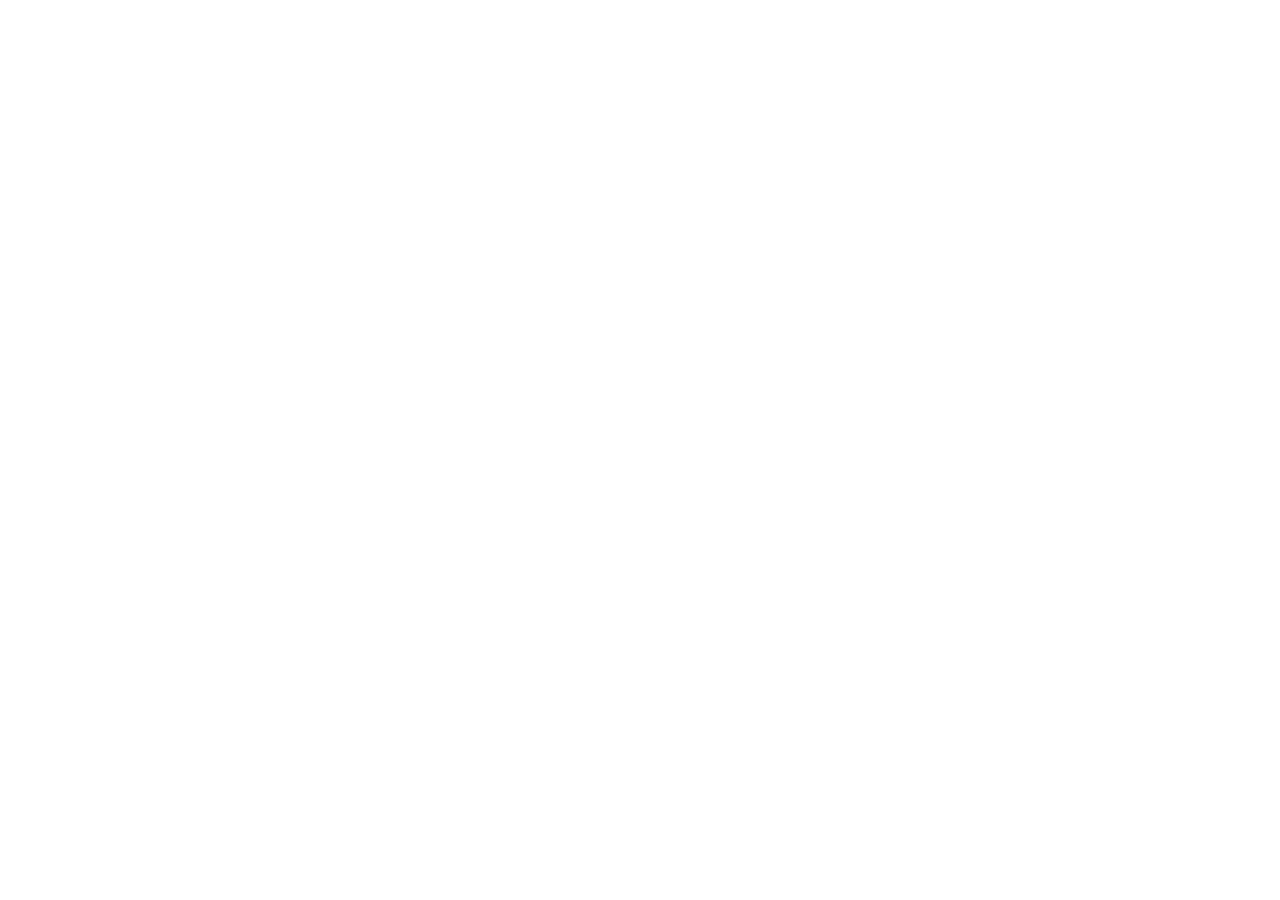
==== index.html @ ccdc5679 "Criado a Estrutura Inicial do Projeto - Estrutura inicial da página principal" ====
<!DOCTYPE html>
<html lang="pt-br">
<head>
    <meta charset="UTF-8">
    <meta name="viewport" content="width=device-width, initial-scale=1.0">
    <title>Projetos Redes Sociais</title>

    <link rel="shortcut icon" href="favicon.ico" type="image/x-icon">
</head>
<body>
    <h1></h1>
</body>
</html>
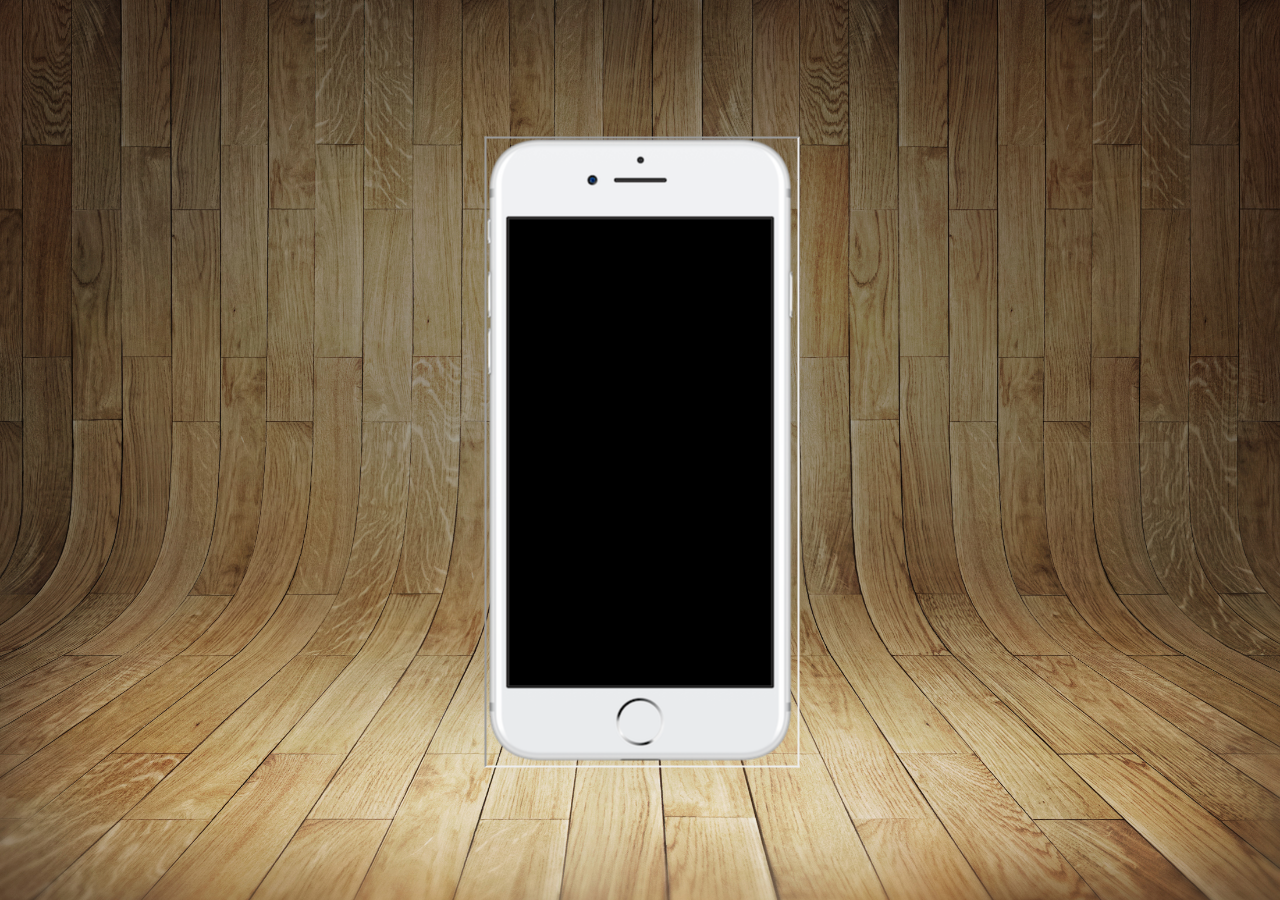
==== commit 4c2af039: "Atualização Projeto Redes Sociais - Criado a estrutura do Index - Criado a folha de estilos, além de" ====
--- a/index.html
+++ b/index.html
@@ -4,10 +4,17 @@
     <meta charset="UTF-8">
     <meta name="viewport" content="width=device-width, initial-scale=1.0">
     <title>Projetos Redes Sociais</title>
-
+    <link rel="stylesheet" href="estilos/styles.css">
     <link rel="shortcut icon" href="favicon.ico" type="image/x-icon">
 </head>
 <body>
-    <h1></h1>
+    <main>
+        <section id="telefone">
+            <iframe src="" name="tela-telefone" width="311" height="627"></iframe>
+        </section>
+        <section id="redes-sociais">
+
+        </section>
+    </main>
 </body>
 </html>
--- a/estilos/styles.css
+++ b/estilos/styles.css
@@ -0,0 +1,35 @@
+@charset "UTF-8"; 
+ 
+ * {
+    margin: 0;
+    padding: 0;
+    font-family: Arial, Helvetica, sans-serif;
+ }
+
+
+ html, body {
+    height: 100vh; /* ocupa 100% da altura da tela*/
+    width: 100vw; /* ocupa 100% da largura da tela*/
+    background-color: black;
+ }
+
+ body {
+    background: url(../imagens/fundo-madeira.jpg) no-repeat top center;
+    background-size: cover;
+    background-attachment: fixed;
+ }
+ main {
+    height: 100vh;
+    position: relative;
+ }
+
+ section#telefone {
+    height: 627px;
+    width: 311px;
+    position: absolute;
+    top: 50%;
+    left: 50%;
+    transform: translate(-50%, -50%);
+    background: url(../imagens/frame-iphone.png);
+    background-repeat: no-repeat;
+ }
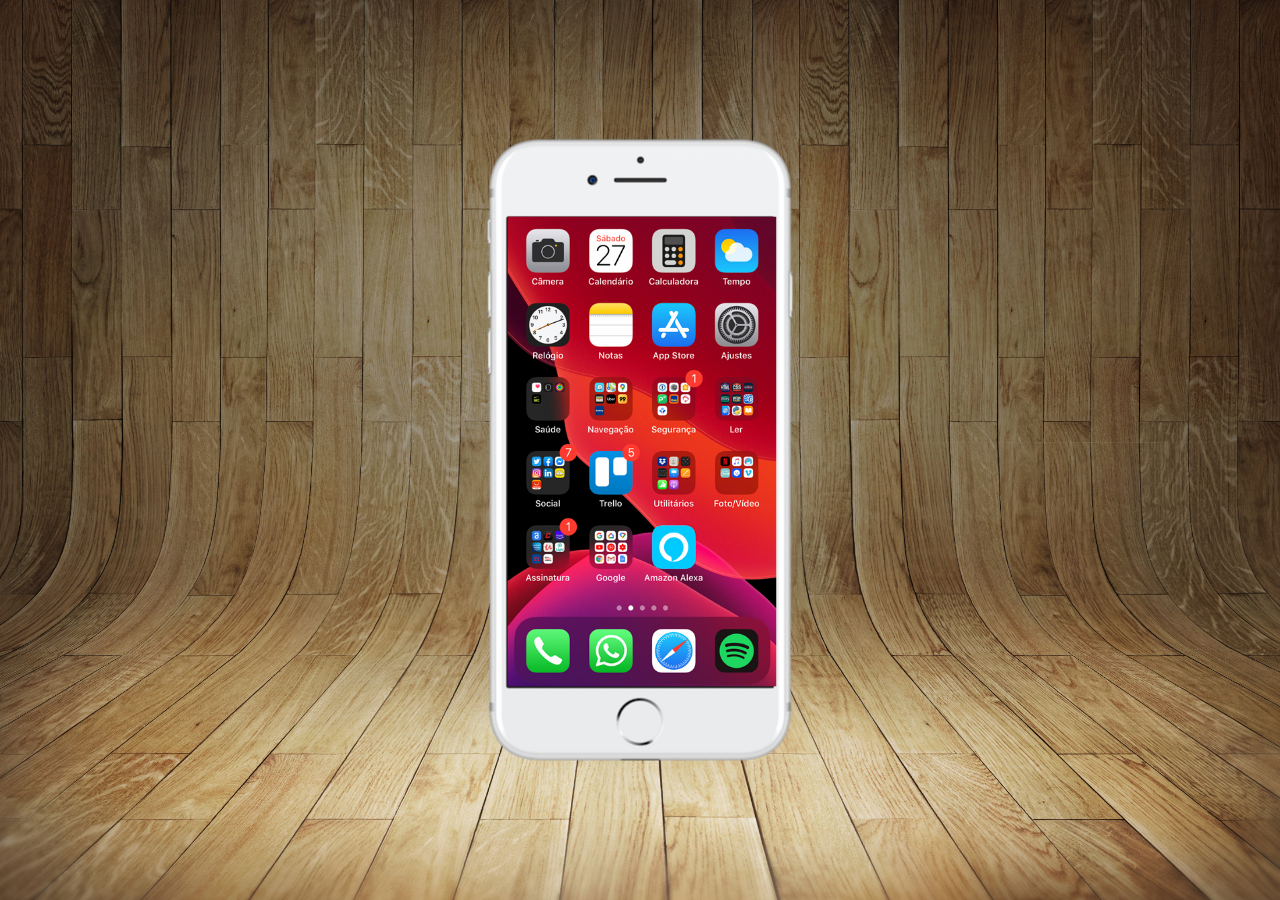
==== commit 3703109e: "Atualização Projeto Rede Sociais - Criado a tela de Home - Configurado a estilização da tela de Home" ====
--- a/index.html
+++ b/index.html
@@ -10,7 +10,7 @@
 <body>
     <main>
         <section id="telefone">
-            <iframe src="" name="tela-telefone" width="311" height="627"></iframe>
+            <iframe src="home.html" name="tela" id="tela" frameborder="0"></iframe>
         </section>
         <section id="redes-sociais">
 
--- a/estilos/styles.css
+++ b/estilos/styles.css
@@ -30,6 +30,13 @@
     top: 50%;
     left: 50%;
     transform: translate(-50%, -50%);
-    background: url(../imagens/frame-iphone.png);
-    background-repeat: no-repeat;
+    background: url(../imagens/frame-iphone.png) no-repeat top center;
  }
+
+ iframe#tela {
+    position: relative;
+    top: 80px;
+    left: 22.5px;
+    width: 269px;
+    height: 470px;
+}
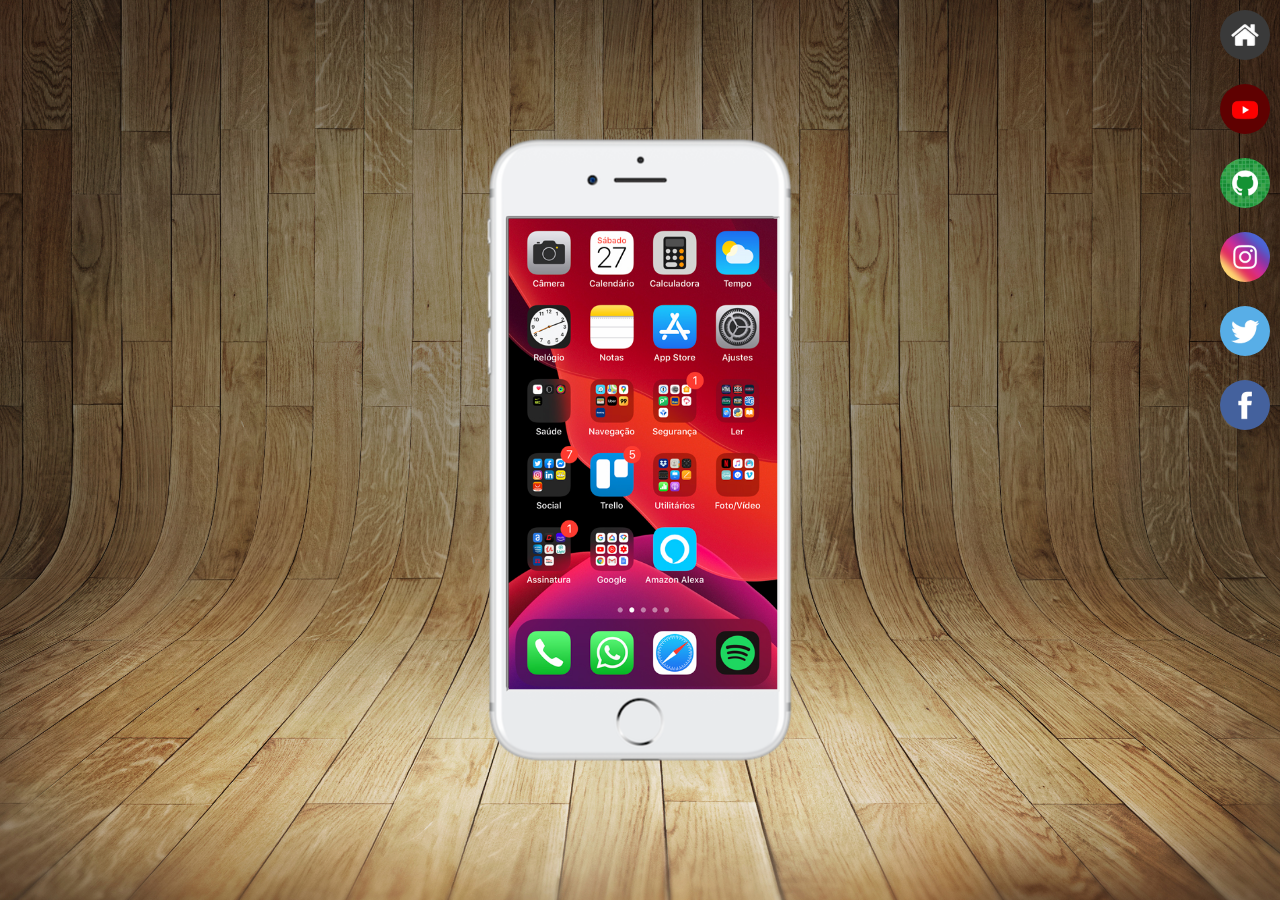
==== commit 266c7a74: "Atualizações Projeto Rede Soicial - Criado os botões das redes que poderão ser selecionadas - Inseri" ====
--- a/index.html
+++ b/index.html
@@ -10,10 +10,18 @@
 <body>
     <main>
         <section id="telefone">
-            <iframe src="home.html" name="tela" id="tela" frameborder="0"></iframe>
+            <iframe src="home.html" name="tela" id="tela">
+                <p>Seu navegador não é compatível com iFrames</p>
+            </iframe>
         </section>
+
         <section id="redes-sociais">
-
+            <a href="#" target="tela"><img src="imagens/logo-home.jpg" alt="Home"></a>
+            <a href="#" target="tela"><img src="imagens/logo-youtube.jpg" alt="Youtube"></a>
+            <a href="#" target="tela"><img src="imagens/logo-github.jpg" alt="Github"></a>
+            <a href="#" target="tela"><img src="imagens/logo-instagram.jpg" alt="Instagram"></a>
+            <a href="#" target="tela"><img src="imagens/logo-twitter.jpg" alt="X (Twitter)"></a>
+            <a href="#" target="tela"><img src="imagens/logo-facebook.jpg" alt="Facebook"></a>
         </section>
     </main>
 </body>
--- a/estilos/styles.css
+++ b/estilos/styles.css
@@ -14,29 +14,50 @@
  }
 
  body {
-    background: url(../imagens/fundo-madeira.jpg) no-repeat top center;
-    background-size: cover;
-    background-attachment: fixed;
+   background: url(../imagens/fundo-madeira.jpg) no-repeat center;
+   background-size: cover;
+   background-attachment: fixed;
+
  }
  main {
     height: 100vh;
     position: relative;
  }
 
- section#telefone {
+section#telefone {
     height: 627px;
     width: 311px;
     position: absolute;
     top: 50%;
     left: 50%;
     transform: translate(-50%, -50%);
-    background: url(../imagens/frame-iphone.png) no-repeat top center;
+    background: url(../imagens/frame-iphone.png) no-repeat;
  }
 
  iframe#tela {
     position: relative;
     top: 80px;
-    left: 22.5px;
+    left: 22px;
     width: 269px;
-    height: 470px;
-}+    height: 471px;
+}
+section#redes-sociais {
+   text-align: right;
+   display: flex;
+   flex-direction: column;
+ }
+
+section#redes-sociais img {
+   margin: 10px;
+   width: 50px;
+   border-radius: 50%;
+   box-shadow: 2px 2px 5px (rgba(0, 0, 0, 0.400));
+   box-sizing: border-box;
+   }  
+
+section#redes-sociais img:hover{
+   border: 2px solid white;
+   transform: translate(-3px, -3px);
+   box-shadow: 5px 5px 10px rgba(0, 0, 0, 0.673);
+   transition: transform 0.3s, border 1s;
+}
